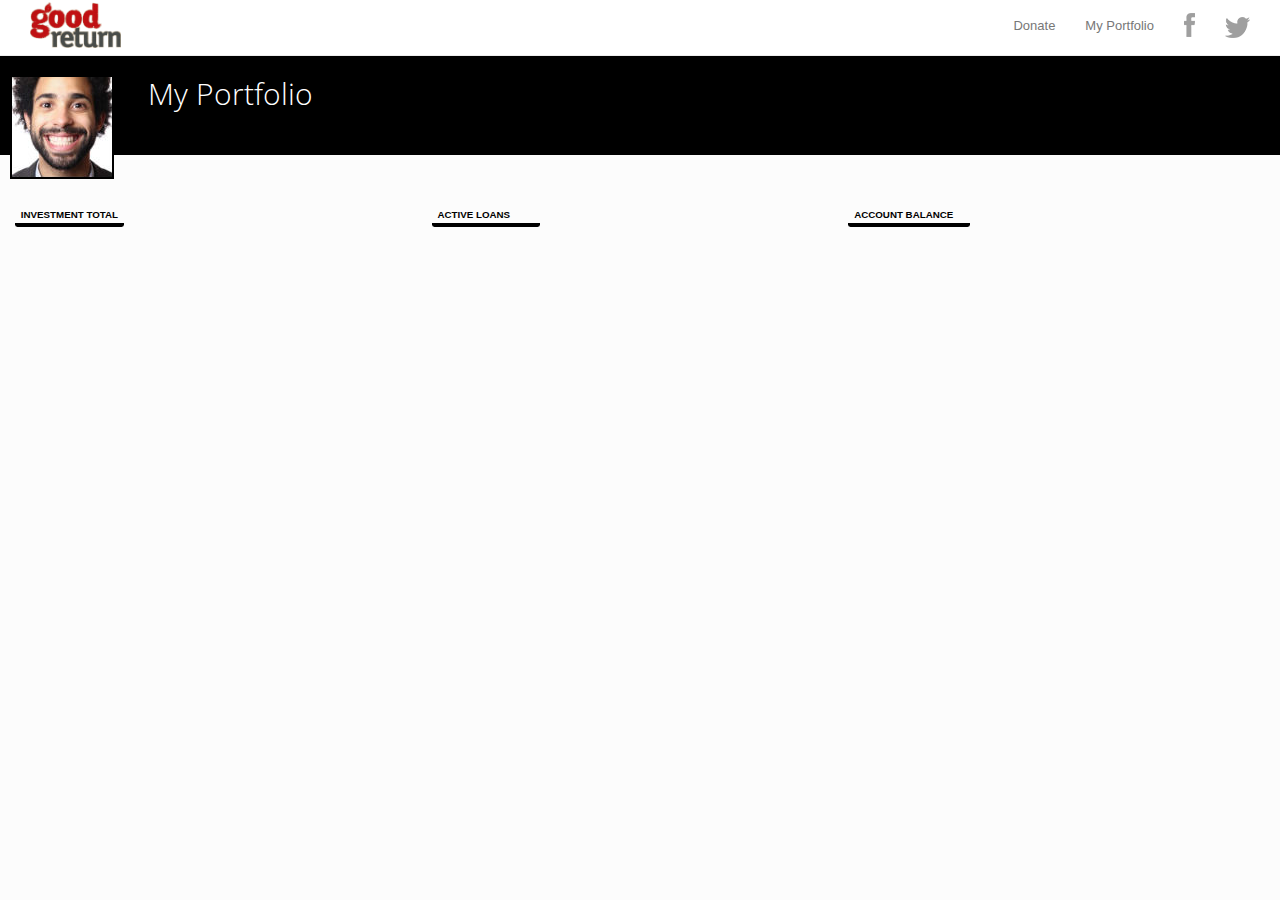
==== portfolio.html @ 70b11a62 "update" ====
<!DOCTYPE html>
<html>
<head>
    <title>Good Return</title>
    <meta name="viewport" content="width=device-width, initial-scale=1">
    <script type="text/javascript" src="js/jquery.js"></script>
    <link rel="stylesheet" href="css/bootstrap.min.css">
    <script type="text/javascript" src="js/bootstrap.min.js"></script>
    <script type="text/javascript" src="js/js.js"></script>
    <link rel="stylesheet" type="text/css" href="css/styles.css"/>
    <script>
    </script>
</head>
<body id="top">
    <div id="nav_desktop" class="navbar navbar-default navbar-fixed-top">
          <div class="container-fluid" style="padding:6px 30px 6px 30px"> <!--padding same as h2-->
            <div class="navbar-header">
              <a id="logo" href="index.html" class="navbar-brand"><img style="height:46px;margin-top:-15px;" src="img/logo.png" class="" alt="icon"></a>
              <button class="navbar-toggle" type="button" data-toggle="collapse" data-target="#navbar-main">
                <span class="icon-bar"></span>
                <span class="icon-bar"></span>
                <span class="icon-bar"></span>
              </button>
            </div>
            <div class="navbar-collapse collapse" id="navbar-main">
            <ul class="nav navbar-nav navbar-left">
                <!--<li><a href="">My Portfolio</a></li>-->
            </ul> 
            <ul class="nav navbar-nav navbar-right">
                <li><a href="/index.html">Donate</a></li>
                <li><a href="/portfolio.html">My Portfolio</a></li>
                <li><a href="" target="_blank"><img src="img/facebook.png" alt="fb" style="margin-top:-4px;"></a></li>
                <li><a href="" target="_blank"><img src="img/twitter.png" alt="twitter"></a></li>
              </ul>
            </div>
          </div>
    </div>
    <div class="container-fluid" style="margin-top:55px;">
         <div class="row">
            <div id="portfolioblack" class="col-xs-12 col-sm-12 col-md-12">
                <img id="person" src="img/Smiling-Man.jpg" alt="person">
                <div id="headingportfolio"><h1 style="display:inline;">My Portfolio</h1></div>
            </div>
             </div>
        <div class="row">
             <div id="stats" class="col-xs-12 col-sm-12 col-md-12">
             <div class="row">
               <div class="col-xs-4" style="">
                   <div class="label">INVESTMENT TOTAL</div>
                 </div>
                <div class="col-xs-4" style="">
                  <div class="label">ACTIVE LOANS&nbsp;&nbsp;&nbsp;&nbsp;&nbsp;&nbsp;&nbsp;&nbsp;&nbsp;</div>
                </div>
                 <div class="col-xs-4">
                      <div class="label">ACCOUNT BALANCE&nbsp;&nbsp;&nbsp;&nbsp;</div>
                </div>
            </div>
            </div>
        </div>
    </div>
                 
                 
                      <!--<div class="square2">
                                <div class="content2">
                                    <div class="table2">
                                        <div class="table-cell2">
                                            <div class="iconText">$45</div>
                                            <img class="iconblack" src="img/Restaurant_interface_symbol_of_fork_and_knife_couple_512.png" alt="coffee">
                                        </div>
                                    </div>
                                </div>
                                <div class="content2">
                                    <div class="table2">
                                        <div class="table-cell2">
                                            <div class="iconText">$45</div>
                                            <img class="iconblack" src="img/Restaurant_interface_symbol_of_fork_and_knife_couple_512.png" alt="coffee">
                                        </div>
                                    </div>
                                </div>
                                <div class="content2">
                                    <div class="table2">
                                        <div class="table-cell2">
                                            <div class="iconText">$45</div>
                                            <img class="iconblack" src="img/Restaurant_interface_symbol_of_fork_and_knife_couple_512.png" alt="coffee">
                                        </div>
                                    </div>
                                </div>-->
    </body>
</html>
---- css/styles.css ----
#bannerText
{
    color:white;
    background-color:black;
    padding:20px;
    font-size:18px;
}

.label
{
 color:black;  
border-bottom: 4px solid black;
font-weight:bold;
}

#stats
{
    margin-top:20px;
    padding:30px;
    color:black;
}

#person
{
    margin-bottom:-50px;
    border: 2px solid black;
}

#portfolioblack
{
    background-color:black;
    padding:10px;
    height:100px;
    color:white;
    padding-top:20px;
}

#headingportfolio
{
    color:white;
    display:inline;
    margin-left:30px;
}

h1
{
    color:white;
    font-size:30px;
}

#foregoHeading
{
    color:white;
    background-color:black;
    font-size:24px;
    text-align:center;
    padding-top:10px;
    padding-bottom:10px;
}

.iconblack
{
    width:90%;
}

.iconText
{
    text-align:right;
    font-size:18px;
}

.square {
    float:left;
    position: relative;
    width: 45%;
    padding-bottom : 45%; /* = width for a 1:1 aspect ratio */
    margin:1.66%;
    overflow:hidden;
    border: 2px solid black;
    cursor: pointer;
    background-color:white;
}

.content {
    position:absolute;
    height:80%; /* = 100% - 2*10% padding */
    width:90%; /* = 100% - 2*5% padding */
    padding: 10% 5%;
}
.table{
    display:table;
    height:100%;
    width:100%;
}
.table-cell{
    display:table-cell;
    vertical-align:middle;
    height:100%;
    width:100%;
    color:black;
    font-weight:bold;
    font-size:18px;
    text-align:center;
    padding:5px;
}

/**/

.square2 {
    float:left;
    position: relative;
    width: 30%;
    padding-bottom : 30%; /* = width for a 1:1 aspect ratio */
    margin:1.66%;
    overflow:hidden;
    cursor: pointer;
    background-color:white;
}

.content2 {
    position:absolute;
    height:80%; /* = 100% - 2*10% padding */
    width:90%; /* = 100% - 2*5% padding */
    padding: 10% 5%;
}
.table2{
    display:table;
    height:100%;
    width:100%;
}
.table-cell2{
    display:table-cell;
    vertical-align:middle;
    height:100%;
    width:100%;
    color:black;
    font-weight:bold;
    font-size:18px;
    text-align:center;
    padding:5px;
}

a
{
    cursor:pointer;
}

.selection
{
   /* margin:20px;*/
}

.icon
{
   border-radius:10px;
    margin-top:-15px;
}

.navbar-toggle
{
        border: 1px solid black;
}

body
{
    font-family: "Trebuchet MS", Helvetica, sans-serif;
}

/*Bootstrap Changes*/
body
{
    margin:0px;
    padding:0px;
    /*font-size:20px;*/
}

.navbar {
  background-color: white; 
   /*background: transparent;*/
}

.navbar-brand
{
    font-size:30px;
}

.col-xs-1, .col-sm-1, .col-md-1, .col-lg-1, .col-xs-2, .col-sm-2, .col-md-2, .col-lg-2, .col-xs-3, .col-sm-3, .col-md-3, .col-lg-3, .col-xs-4, .col-sm-4, .col-md-4, .col-lg-4, .col-xs-5, .col-sm-5, .col-md-5, .col-lg-5, .col-xs-6, .col-sm-6, .col-md-6, .col-lg-6, .col-xs-7, .col-sm-7, .col-md-7, .col-lg-7, .col-xs-8, .col-sm-8, .col-md-8, .col-lg-8, .col-xs-9, .col-sm-9, .col-md-9, .col-lg-9, .col-xs-10, .col-sm-10, .col-md-10, .col-lg-10, .col-xs-11, .col-sm-11, .col-md-11, .col-lg-11, .col-xs-12, .col-sm-12, .col-md-12, .col-lg-12
{
    padding:0px;
}



/******CSS for Different Devices***********/

@media screen and (max-width: 768px)
{

    
    .navbar {
   /*background-color: rgba(0,0,0,1);*/
    margin-bottom:0px;
    }

    body
    {
        font-size: 14px;
    }
    
    #bannerText
    {
        font-size: 14px;
    }
    
    .iconText
    {
    text-align:right;
    font-size:16px;
    }
    
    #foregoHeading
    {
        font-size:18px;
    }
   
}
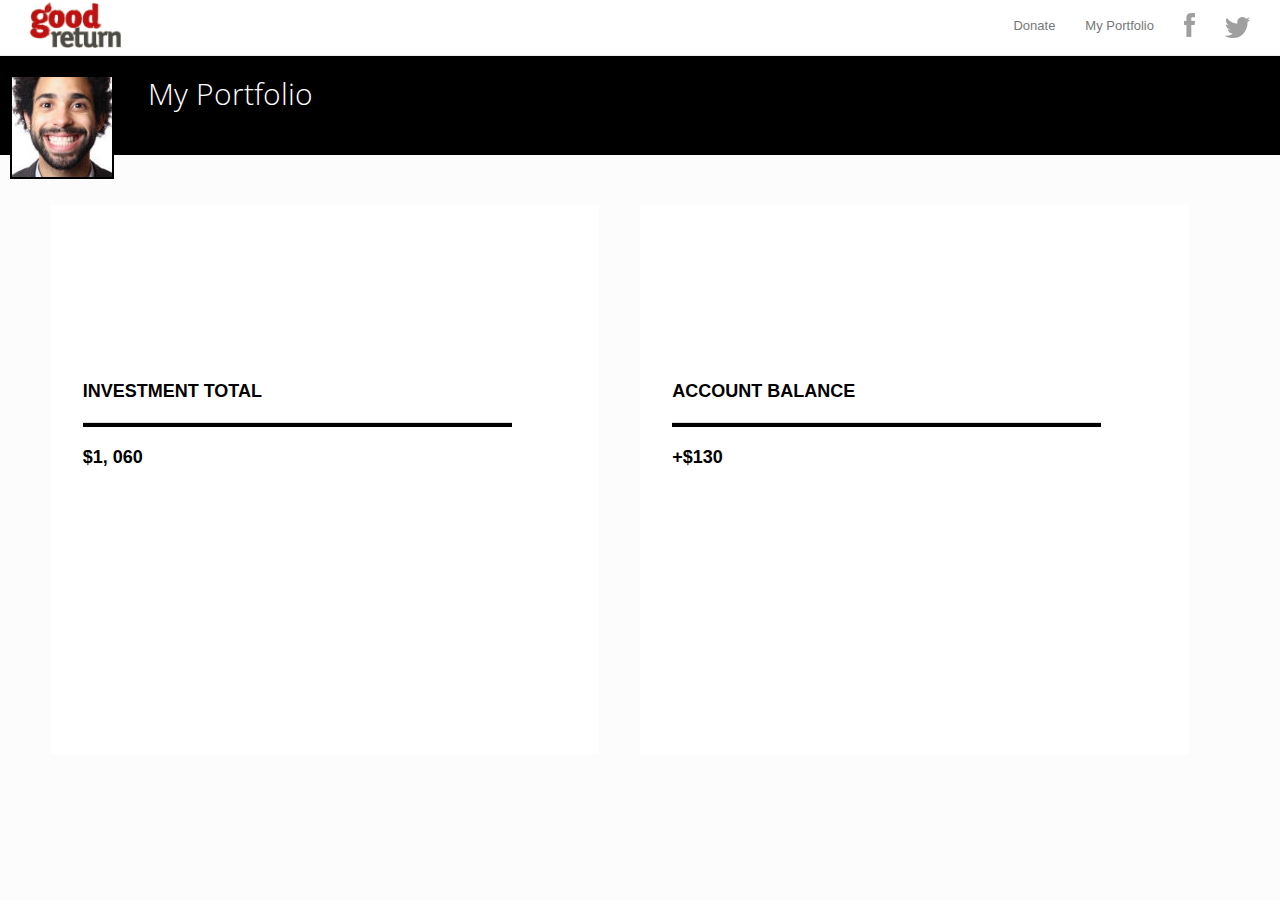
==== commit 9db8cf2a: "push" ====
--- a/portfolio.html
+++ b/portfolio.html
@@ -44,17 +44,28 @@
              </div>
         <div class="row">
              <div id="stats" class="col-xs-12 col-sm-12 col-md-12">
-             <div class="row">
-               <div class="col-xs-4" style="">
-                   <div class="label">INVESTMENT TOTAL</div>
-                 </div>
-                <div class="col-xs-4" style="">
-                  <div class="label">ACTIVE LOANS&nbsp;&nbsp;&nbsp;&nbsp;&nbsp;&nbsp;&nbsp;&nbsp;&nbsp;</div>
+                <div class="square" style="border:0px;">
+                    <div class="content">
+                        <div class="table">
+                            <div class="table-cell">
+                                <div style="text-align:left;font-size:18px;">INVESTMENT TOTAL</div>
+                                <hr>
+                                <div style="text-align:left;font-size:18px;">$1, 060</div>
+                            </div>
+                        </div>
+                    </div>
                 </div>
-                 <div class="col-xs-4">
-                      <div class="label">ACCOUNT BALANCE&nbsp;&nbsp;&nbsp;&nbsp;</div>
+                <div class="square" style="border:0px;">
+                    <div class="content">
+                        <div class="table">
+                            <div class="table-cell">
+                                <div style="text-align:left;font-size:18px;">ACCOUNT BALANCE</div>
+                                <hr>
+                                <div style="text-align:left;font-size:18px;">+$130</div>
+                            </div>
+                        </div>
+                    </div>
                 </div>
-            </div>
             </div>
         </div>
     </div>
--- a/css/styles.css
+++ b/css/styles.css
@@ -15,7 +15,6 @@
 
 #stats
 {
-    margin-top:20px;
     padding:30px;
     color:black;
 }
@@ -117,27 +116,10 @@
     background-color:white;
 }
 
-.content2 {
-    position:absolute;
-    height:80%; /* = 100% - 2*10% padding */
-    width:90%; /* = 100% - 2*5% padding */
-    padding: 10% 5%;
-}
-.table2{
-    display:table;
-    height:100%;
-    width:100%;
-}
-.table-cell2{
-    display:table-cell;
-    vertical-align:middle;
-    height:100%;
-    width:100%;
-    color:black;
-    font-weight:bold;
-    font-size:18px;
-    text-align:center;
-    padding:5px;
+hr
+{
+    background-color:black;
+    height:4px;
 }
 
 a
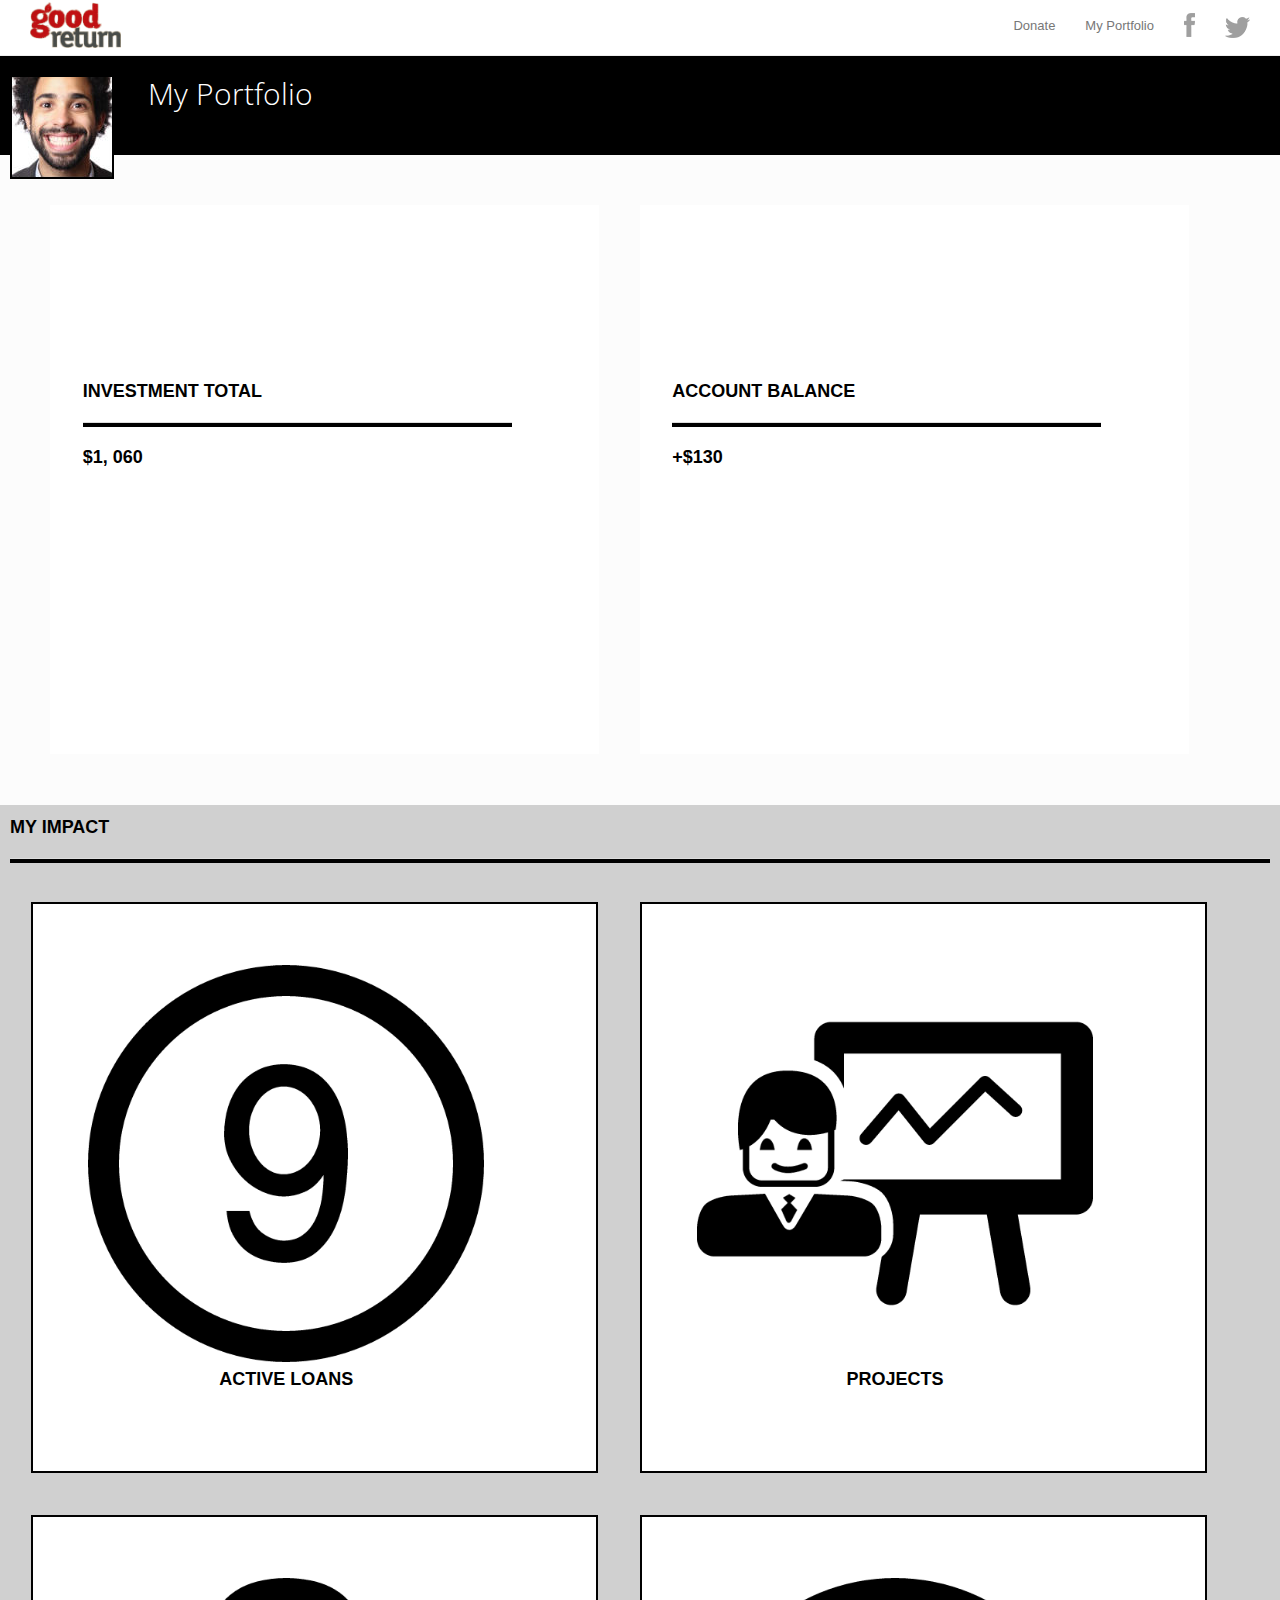
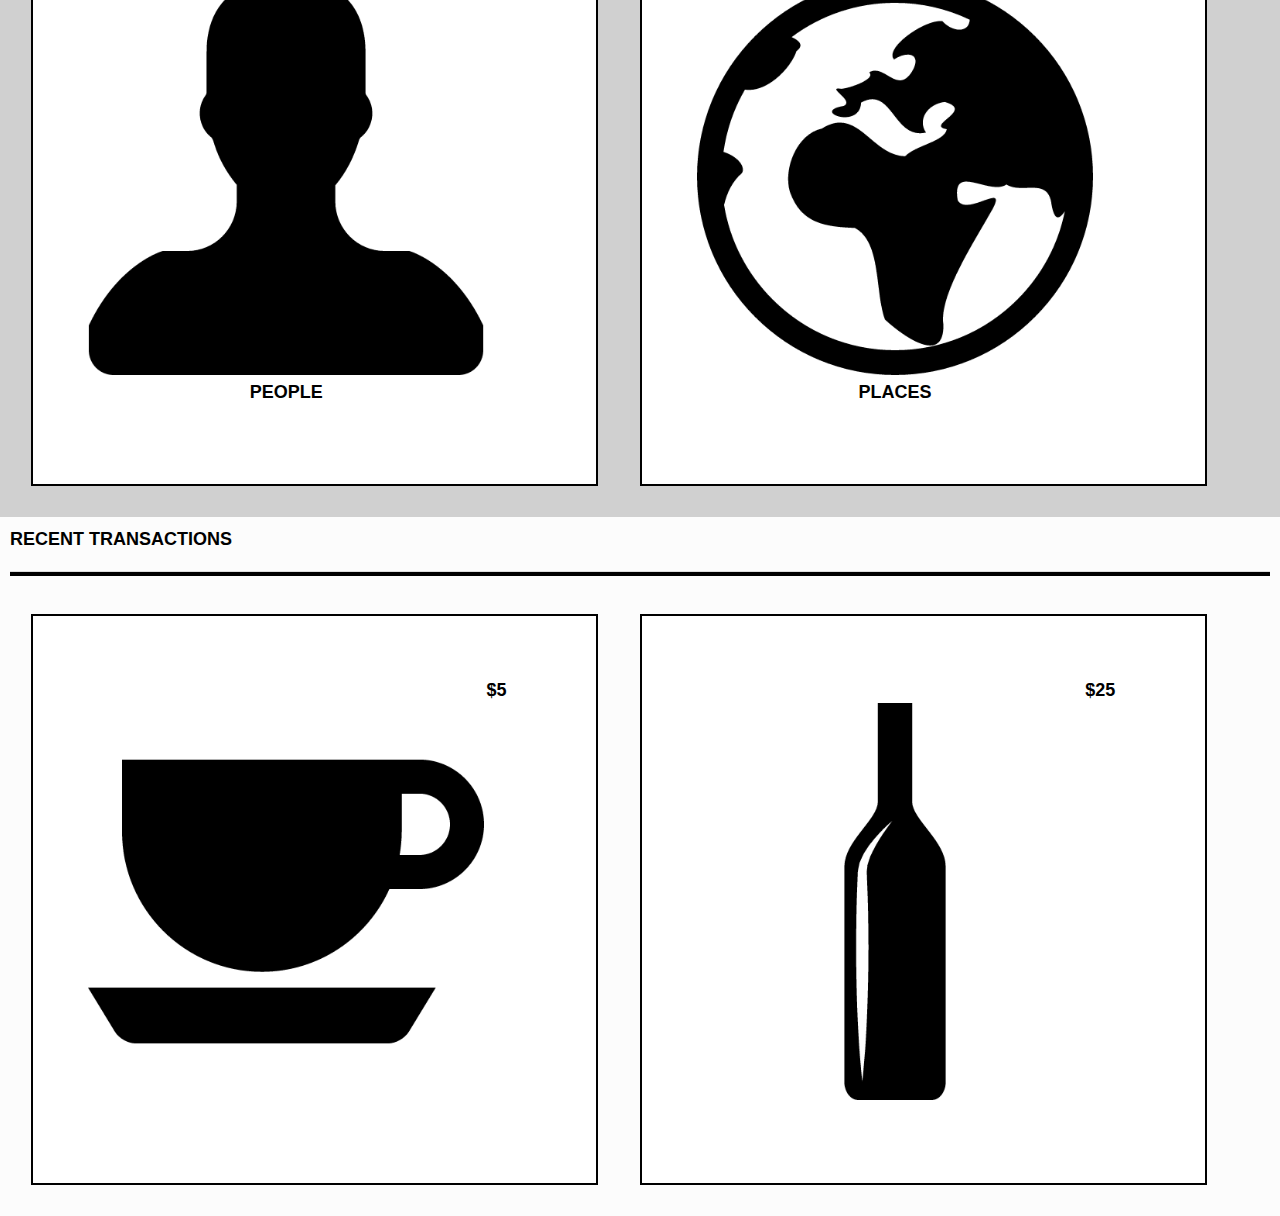
==== commit ebfe257b: "update 2" ====
--- a/portfolio.html
+++ b/portfolio.html
@@ -68,6 +68,78 @@
                 </div>
             </div>
         </div>
+        <div class="row" style="background-color:#D0D0D0">
+            <div id="grey" class="col-xs-12 col-sm-12 col-md-12" style="padding:10px;">
+                <div style="text-align:left;font-size:18px;color:black;font-weight:bold;">MY IMPACT</div>
+                <hr>
+                <div class="square">
+                    <div class="content">
+                        <div class="table">
+                            <div class="table-cell">
+                                <img class="iconblack" src="img/Number_nine_in_a_circle_512.png" alt="coffee">
+                                <div style="text-align:center;padding-top:5px;" class="iconText">ACTIVE LOANS</div>
+                            </div>
+                        </div>
+                    </div>
+                    </div>
+                    <div class="square">
+                    <div class="content">
+                        <div class="table">
+                            <div id="taxi" class="table-cell">
+                                <img class="iconblack" src="img/Business_strategy_presentation_of_a_businessman_512.png" alt="coffee">
+                                <div style="text-align:center;padding-top:5px;" class="iconText">PROJECTS</div>
+                            </div>
+                        </div>
+                    </div>
+            </div>
+            <div class="square">
+                    <div class="content">
+                        <div class="table">
+                            <div id="taxi" class="table-cell">
+                                <img class="iconblack" src="img/User_male_black_shape_512.png" alt="coffee">
+                                <div style="text-align:center;padding-top:5px;" class="iconText">PEOPLE</div>
+                            </div>
+                        </div>
+                    </div>
+            </div>
+            <div class="square">
+                    <div class="content">
+                        <div class="table">
+                            <div id="taxi" class="table-cell">
+                                <img class="iconblack" src="img/Earth_512.png" alt="coffee">
+                                <div style="text-align:center;padding-top:5px;" class="iconText">PLACES</div>
+                            </div>
+                        </div>
+                    </div>
+            </div>
+        </div>
+    </div>
+        <div class="row">
+            <div class="col-xs-12 col-sm-12 col-md-12" style="padding:10px;">
+                <div style="text-align:left;font-size:18px;color:black;font-weight:bold;">RECENT TRANSACTIONS</div>
+                <hr>
+                <div class="square">
+                    <div class="content">
+                        <div class="table">
+                            <div class="table-cell">
+                                <div class="iconText">$5</div>
+                                <img class="iconblack" src="img/Coffe_Cup_Outline_512.png" alt="coffee">
+                            </div>
+                        </div>
+                    </div>
+                    </div>
+                    <div class="square">
+                    <div class="content">
+                        <div class="table">
+                            <div class="table-cell">
+                                <div class="iconText">$25</div>
+                                <img class="iconblack" src="img/Wine_bottle_512.png" alt="coffee">
+                            </div>
+                        </div>
+                    </div>
+                    </div>
+            </div>
+        </div>
     </div>
                  
                  
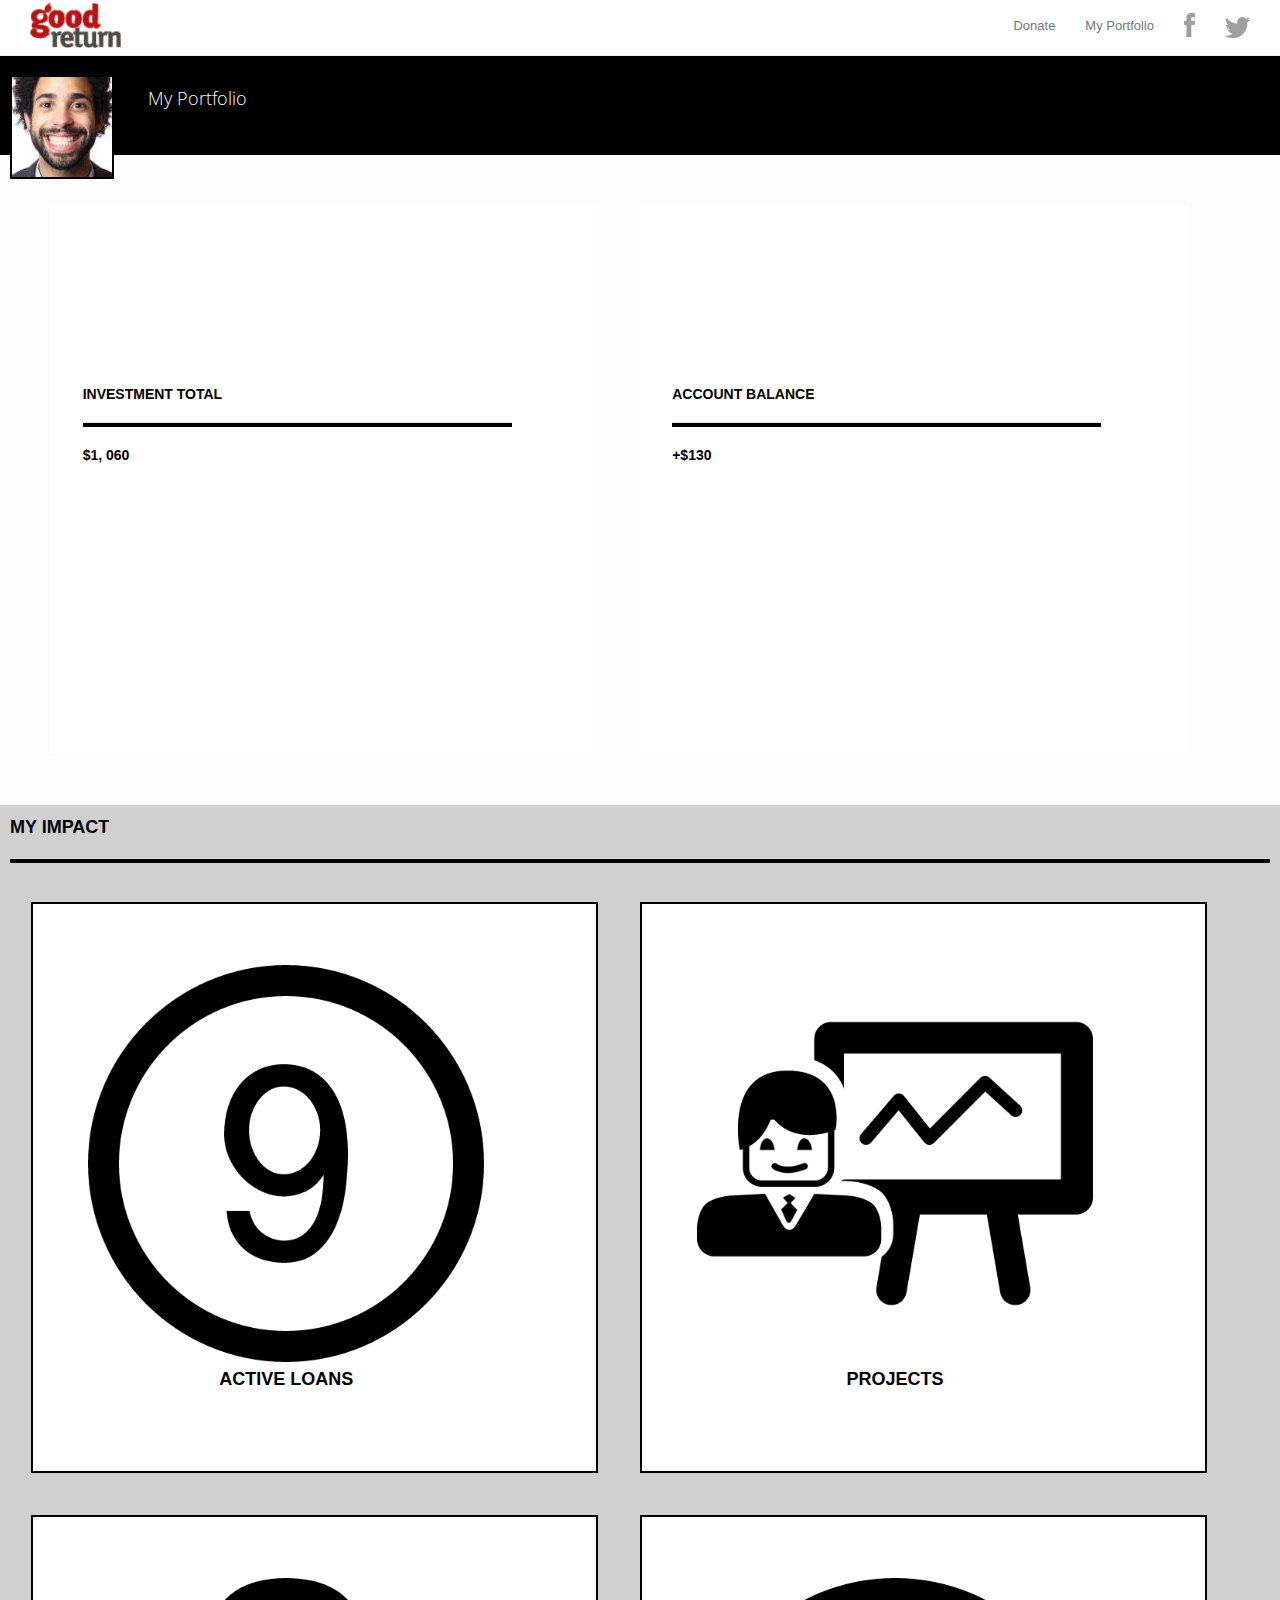
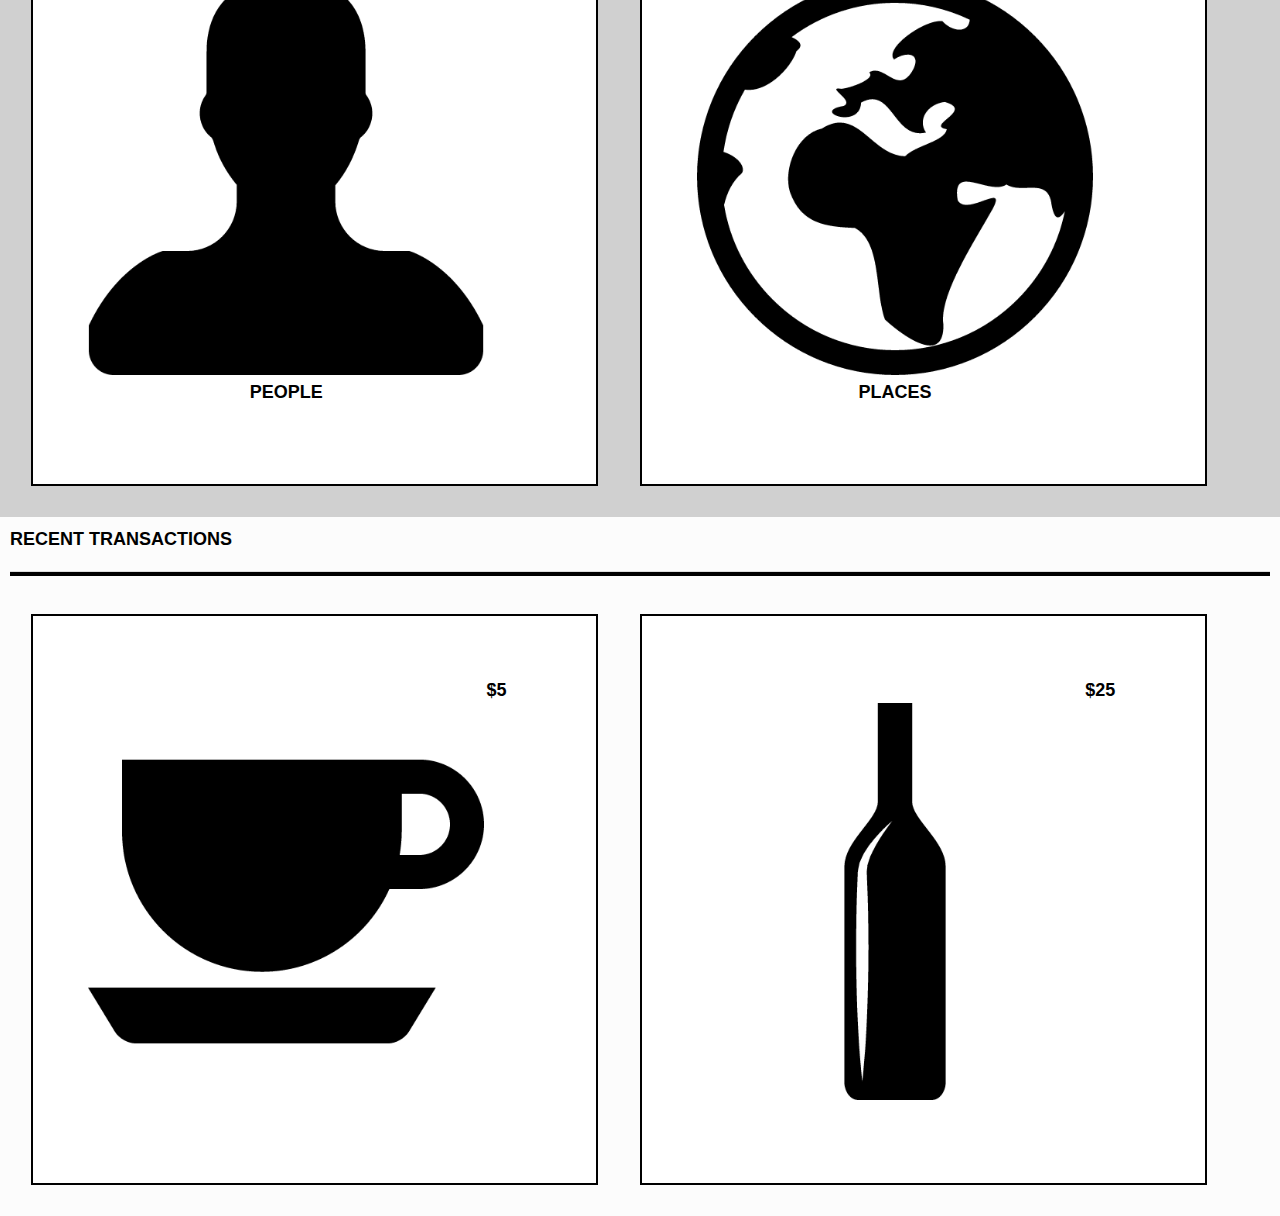
==== commit d7548a08: "update 2" ====
--- a/portfolio.html
+++ b/portfolio.html
@@ -48,9 +48,9 @@
                     <div class="content">
                         <div class="table">
                             <div class="table-cell">
-                                <div style="text-align:left;font-size:18px;">INVESTMENT TOTAL</div>
+                                <div style="text-align:left;font-size:14px;">INVESTMENT TOTAL</div>
                                 <hr>
-                                <div style="text-align:left;font-size:18px;">$1, 060</div>
+                                <div style="text-align:left;font-size:14px;">$1, 060</div>
                             </div>
                         </div>
                     </div>
@@ -59,9 +59,9 @@
                     <div class="content">
                         <div class="table">
                             <div class="table-cell">
-                                <div style="text-align:left;font-size:18px;">ACCOUNT BALANCE</div>
+                                <div style="text-align:left;font-size:14px;">ACCOUNT BALANCE</div>
                                 <hr>
-                                <div style="text-align:left;font-size:18px;">+$130</div>
+                                <div style="text-align:left;font-size:14px;">+$130</div>
                             </div>
                         </div>
                     </div>
--- a/css/styles.css
+++ b/css/styles.css
@@ -44,7 +44,7 @@
 h1
 {
     color:white;
-    font-size:30px;
+    font-size:18px;
 }
 
 #foregoHeading
